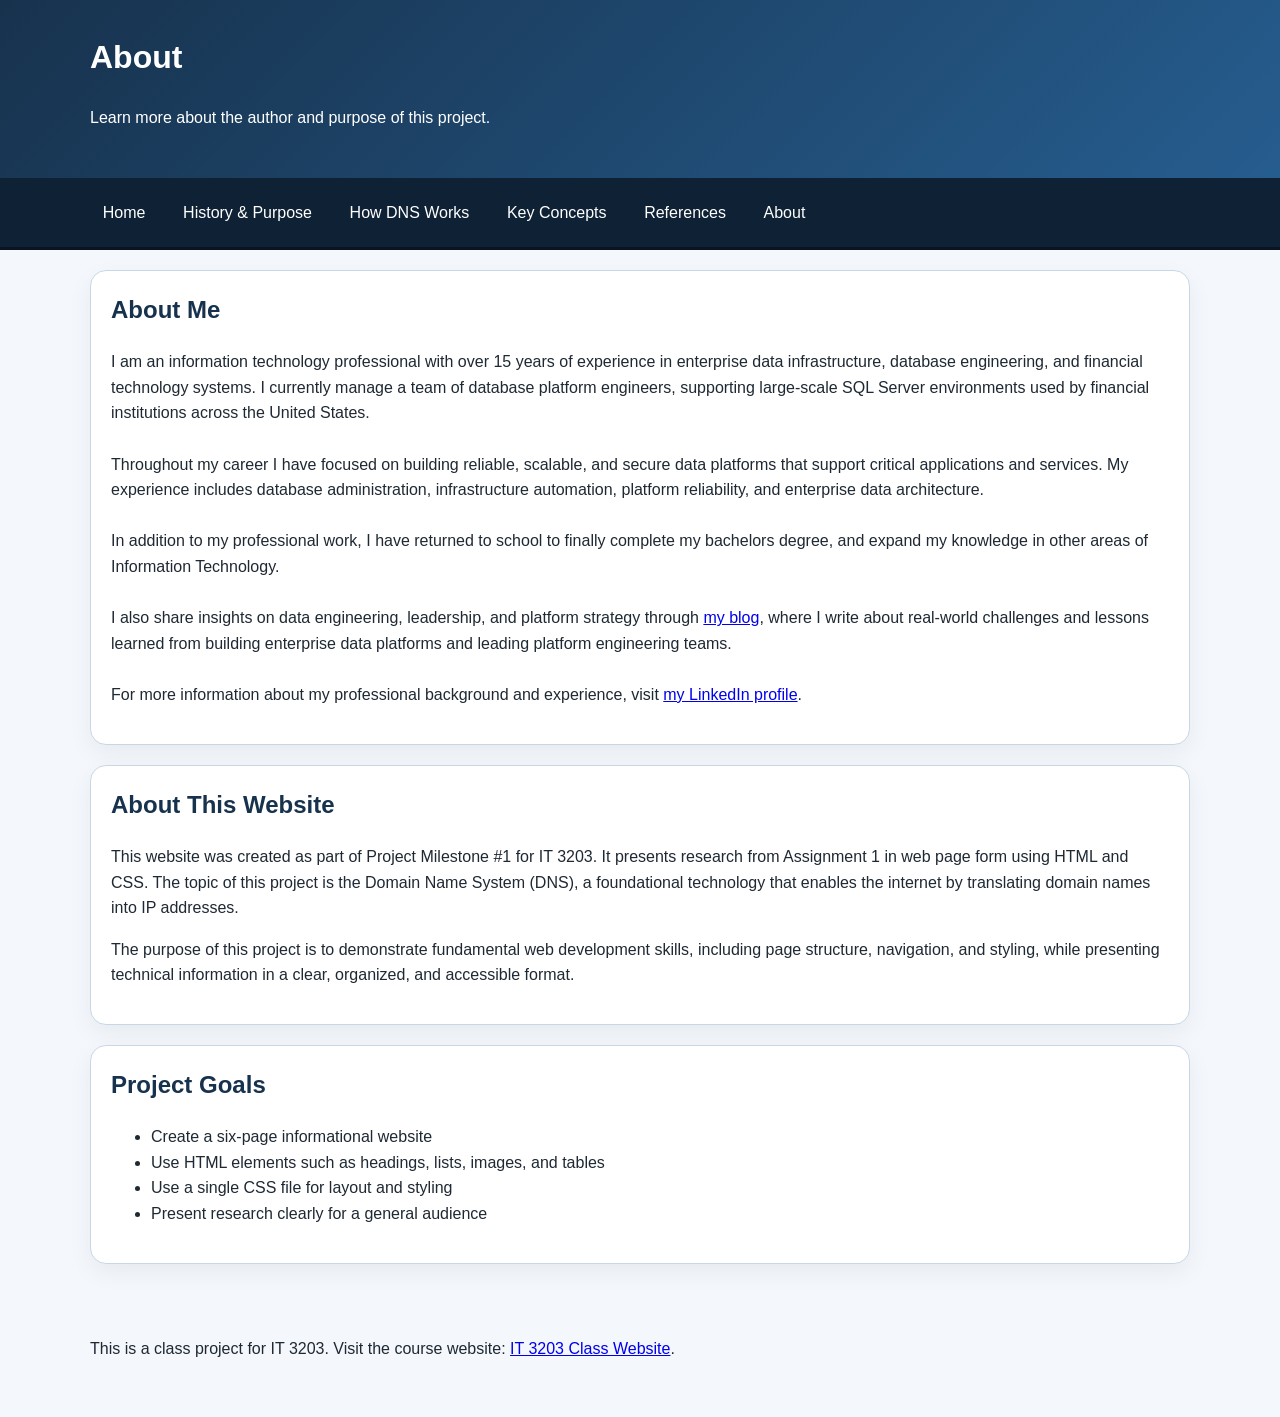
==== about.html @ 130fa386 "Add files via upload" ====
<!DOCTYPE html>
<html lang="en">
<head>
  <meta charset="UTF-8">
  <meta name="viewport" content="width=device-width, initial-scale=1.0">
  <meta name="description" content="About me and the DNS project.">
  <title>About</title>
  <link rel="stylesheet" href="style.css">
</head>
<body>
  <header class="site-header small-header">
    <div class="container">
      <h1>About</h1>
      <p class="subtitle">Learn more about the author and purpose of this project.</p>
    </div>
  </header>

  <nav class="main-nav">
    <div class="container nav-flex">
      <a href="index.html">Home</a>
      <a href="history.html">History & Purpose</a>
      <a href="how-dns-works.html">How DNS Works</a>
      <a href="key-concepts.html">Key Concepts</a>
      <a href="references.html">References</a>
      <a href="about.html">About</a>
    </div>
  </nav>

  <main class="container">
    <section class="card">
      <h2>About Me</h2>
      <p>
        I am an information technology professional with over 15 years of experience in enterprise data infrastructure, database engineering, and financial technology systems. I currently manage a team of database platform engineers, supporting large-scale SQL Server environments used by financial institutions across the United States.
        <br><br>
        Throughout my career I have focused on building reliable, scalable, and secure data platforms that support critical applications and services. My experience includes database administration, infrastructure automation, platform reliability, and enterprise data architecture.
        <br><br>
        In addition to my professional work, I have returned to school to finally complete my bachelors degree, and expand my knowledge in other areas of Information Technology.
        <br><br>
        I also share insights on data engineering, leadership, and platform strategy through <a href="https://brendan-mccaffrey.com" target="_blank">my blog</a>, where I write about real-world challenges and lessons learned from building enterprise data platforms and leading platform engineering teams.
        <br><br>
        For more information about my professional background and experience, visit <a href="https://www.linkedin.com/in/brendantmccaffrey/" target="_blank">my LinkedIn profile</a>.
</p>
    </section>

    <section class="card">
      <h2>About This Website</h2>
      <p>
        This website was created as part of Project Milestone #1 for IT 3203. It presents research from Assignment 1 in web page form using HTML and CSS. The topic of this project is the Domain Name System (DNS), a foundational technology that enables the internet by translating domain names into IP addresses.
      </p>
      <p>
        The purpose of this project is to demonstrate fundamental web development skills, including page structure, navigation, and styling, while presenting technical information in a clear, organized, and accessible format.
      </p>
    </section>

    <section class="card">
      <h2>Project Goals</h2>
      <ul>
        <li>Create a six-page informational website</li>
        <li>Use HTML elements such as headings, lists, images, and tables</li>
        <li>Use a single CSS file for layout and styling</li>
        <li>Present research clearly for a general audience</li>
      </ul>
    </section>
  </main>

  <footer class="site-footer">
    <div class="container">
      <p>This is a class project for IT 3203. Visit the course website: <a href="https://ksuweb.github.io/IT3203/" target="_blank" rel="noopener noreferrer">IT 3203 Class Website</a>.</p>
    </div>
  </footer>
</body>
</html>
---- style.css ----
/* Brendan McCaffrey - IT 3203 Milestone 1 */
/* Single stylesheet for the entire DNS website */

:root {
  --bg: #f4f7fb;
  --surface: #ffffff;
  --primary: #17324d;
  --secondary: #265d8f;
  --accent: #dcecfb;
  --border: #c8d7e6;
  --text: #1f2933;
}

/* Element selector example */
body {
  margin: 0;
  font-family: Arial, Helvetica, sans-serif;
  line-height: 1.6;
  color: var(--text);
  background: var(--bg);
}

h1,
h2,
h3 {
  color: var(--primary);
  margin-top: 0;
}

img {
  max-width: 100%;
  border: 1px solid var(--border);
  border-radius: 12px;
  background: #fff;
}

/* Class selector example */
.container {
  width: min(1100px, 92%);
  margin: 0 auto;
}

.site-header {
  background: linear-gradient(135deg, var(--primary), var(--secondary));
  color: #fff;
  padding: 2.75rem 0;
}

.small-header {
  padding: 2rem 0;
}

.site-header h1,
.site-header .subtitle,
.site-header .eyebrow {
  color: #fff;
}

.eyebrow {
  font-size: 0.9rem;
  letter-spacing: 0.08em;
  text-transform: uppercase;
  margin-bottom: 0.5rem;
}

.subtitle {
  max-width: 800px;
}

.main-nav {
  background: #0f2235;
  border-bottom: 3px solid #091420;
}

.nav-flex {
  display: flex;
  flex-wrap: wrap;
  gap: 0.75rem;
  padding: 0.85rem 0;
}

.main-nav a {
  color: #fff;
  text-decoration: none;
  padding: 0.5rem 0.8rem;
  border-radius: 8px;
}

/* Hover effect requirement */
.main-nav a:hover,
a:hover {
  background: var(--secondary);
  color: #fff;
}

.card {
  background: var(--surface);
  border: 1px solid var(--border);
  border-radius: 16px;
  padding: 1.25rem;
  margin: 1.25rem 0;
  box-shadow: 0 8px 24px rgba(18, 42, 66, 0.06);
}

.hero {
  display: grid;
  grid-template-columns: 1.4fr 1fr;
  gap: 1.5rem;
  align-items: center;
}

/* CSS Grid requirement */
.grid-layout {
  display: grid;
  gap: 1.25rem;
}

.two-col {
  grid-template-columns: repeat(2, minmax(0, 1fr));
}

.accent-box {
  background: var(--accent);
}

.concept-card {
  border-left: 6px solid var(--secondary);
}

.resource-list li {
  margin-bottom: 0.6rem;
}

table {
  width: 100%;
  border-collapse: collapse;
  margin-top: 1rem;
}

th,
td {
  border: 1px solid var(--border);
  padding: 0.8rem;
  text-align: left;
}

th {
  background: var(--accent);
}

.site-footer {
  margin-top: 2rem;
  padding: 1.5rem 0 2.5rem;
}

/* ID selector example */
#site-title {
  max-width: 850px;
}

@media (max-width: 800px) {
  .hero,
  .two-col {
    grid-template-columns: 1fr;
  }
}
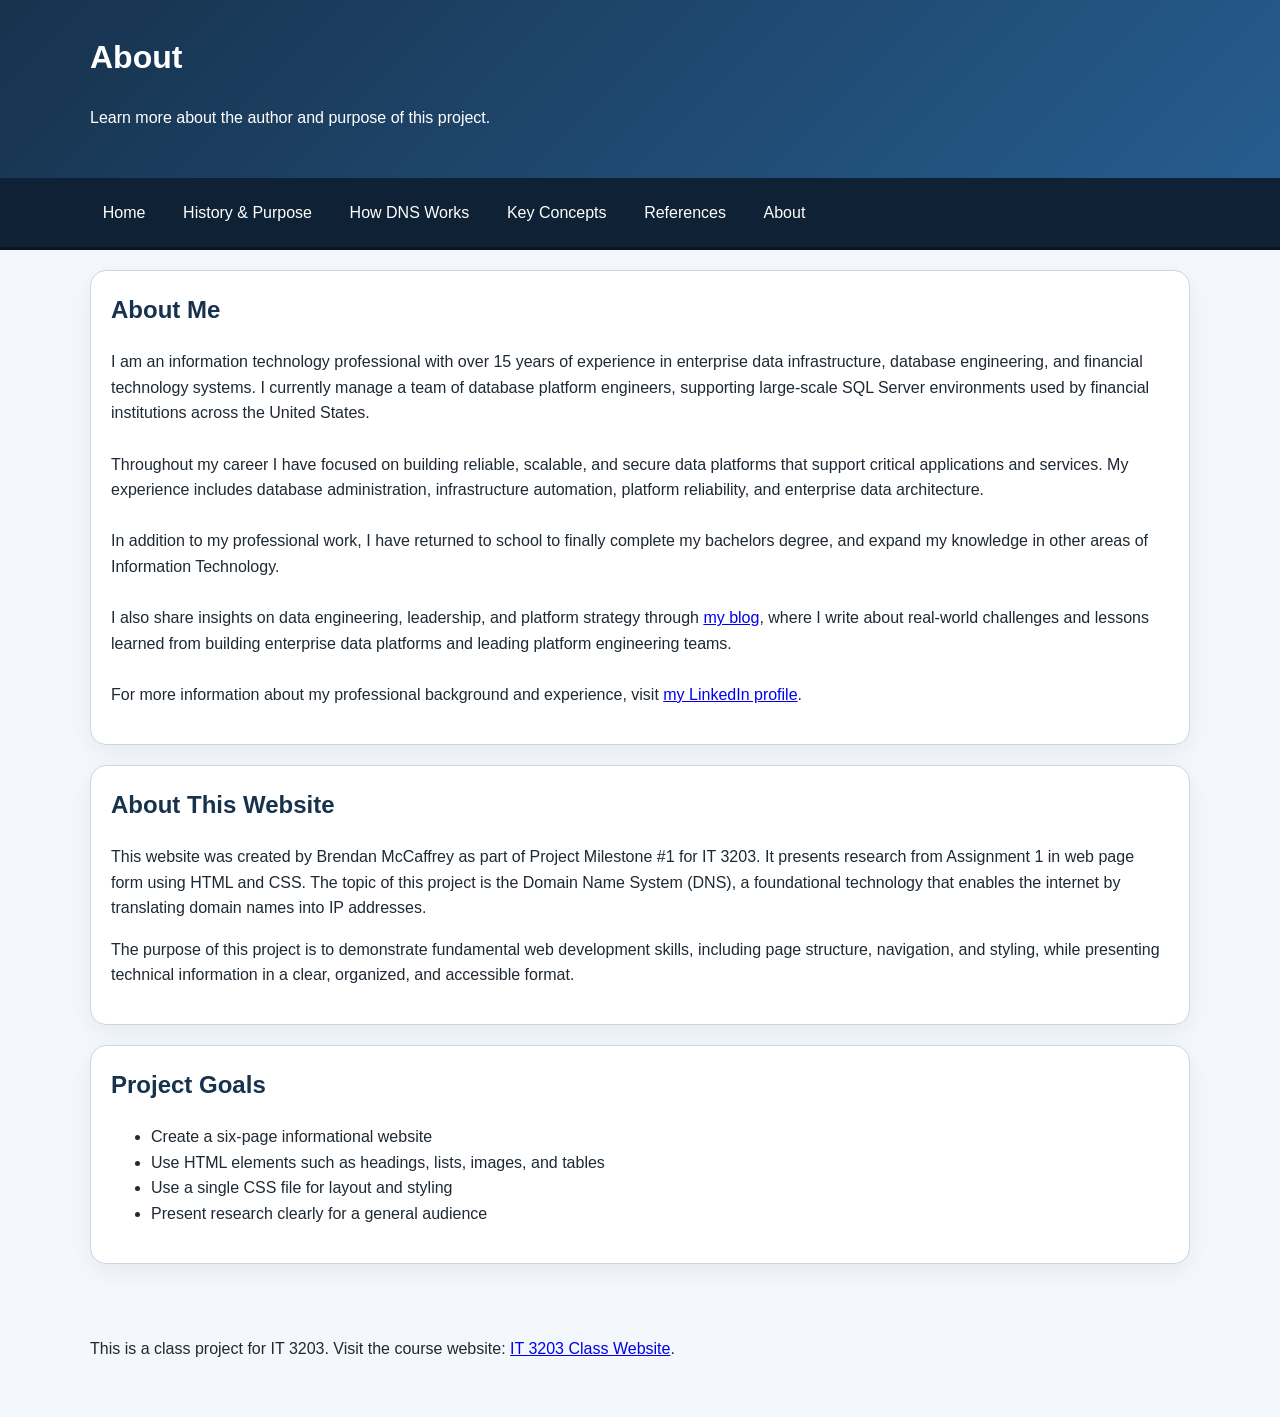
==== commit 5c8510d1: "Update author name in about.html" ====
--- a/about.html
+++ b/about.html
@@ -45,7 +45,7 @@
     <section class="card">
       <h2>About This Website</h2>
       <p>
-        This website was created as part of Project Milestone #1 for IT 3203. It presents research from Assignment 1 in web page form using HTML and CSS. The topic of this project is the Domain Name System (DNS), a foundational technology that enables the internet by translating domain names into IP addresses.
+        This website was created by Brendan McCaffrey as part of Project Milestone #1 for IT 3203. It presents research from Assignment 1 in web page form using HTML and CSS. The topic of this project is the Domain Name System (DNS), a foundational technology that enables the internet by translating domain names into IP addresses.
       </p>
       <p>
         The purpose of this project is to demonstrate fundamental web development skills, including page structure, navigation, and styling, while presenting technical information in a clear, organized, and accessible format.
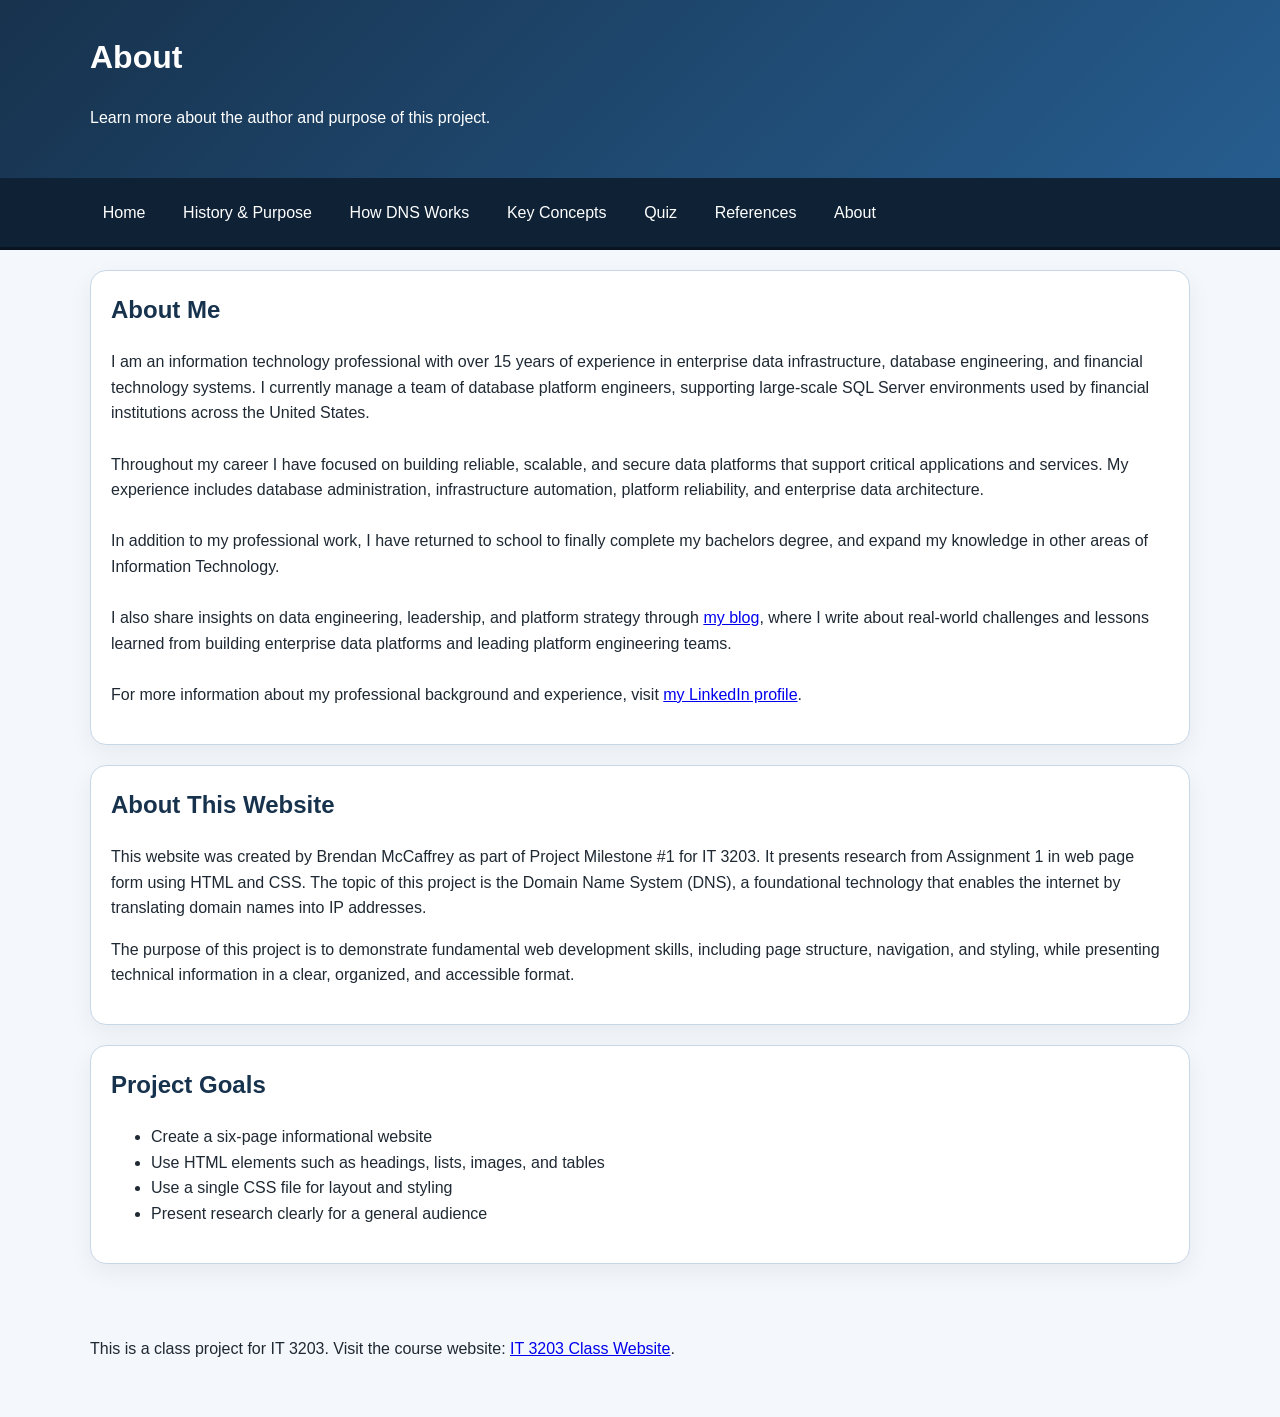
==== commit a5c3a0df: "Add Quiz link to navigation in about.html" ====
--- a/about.html
+++ b/about.html
@@ -21,6 +21,7 @@
       <a href="history.html">History & Purpose</a>
       <a href="how-dns-works.html">How DNS Works</a>
       <a href="key-concepts.html">Key Concepts</a>
+      <a href="quiz.html">Quiz</a>
       <a href="references.html">References</a>
       <a href="about.html">About</a>
     </div>
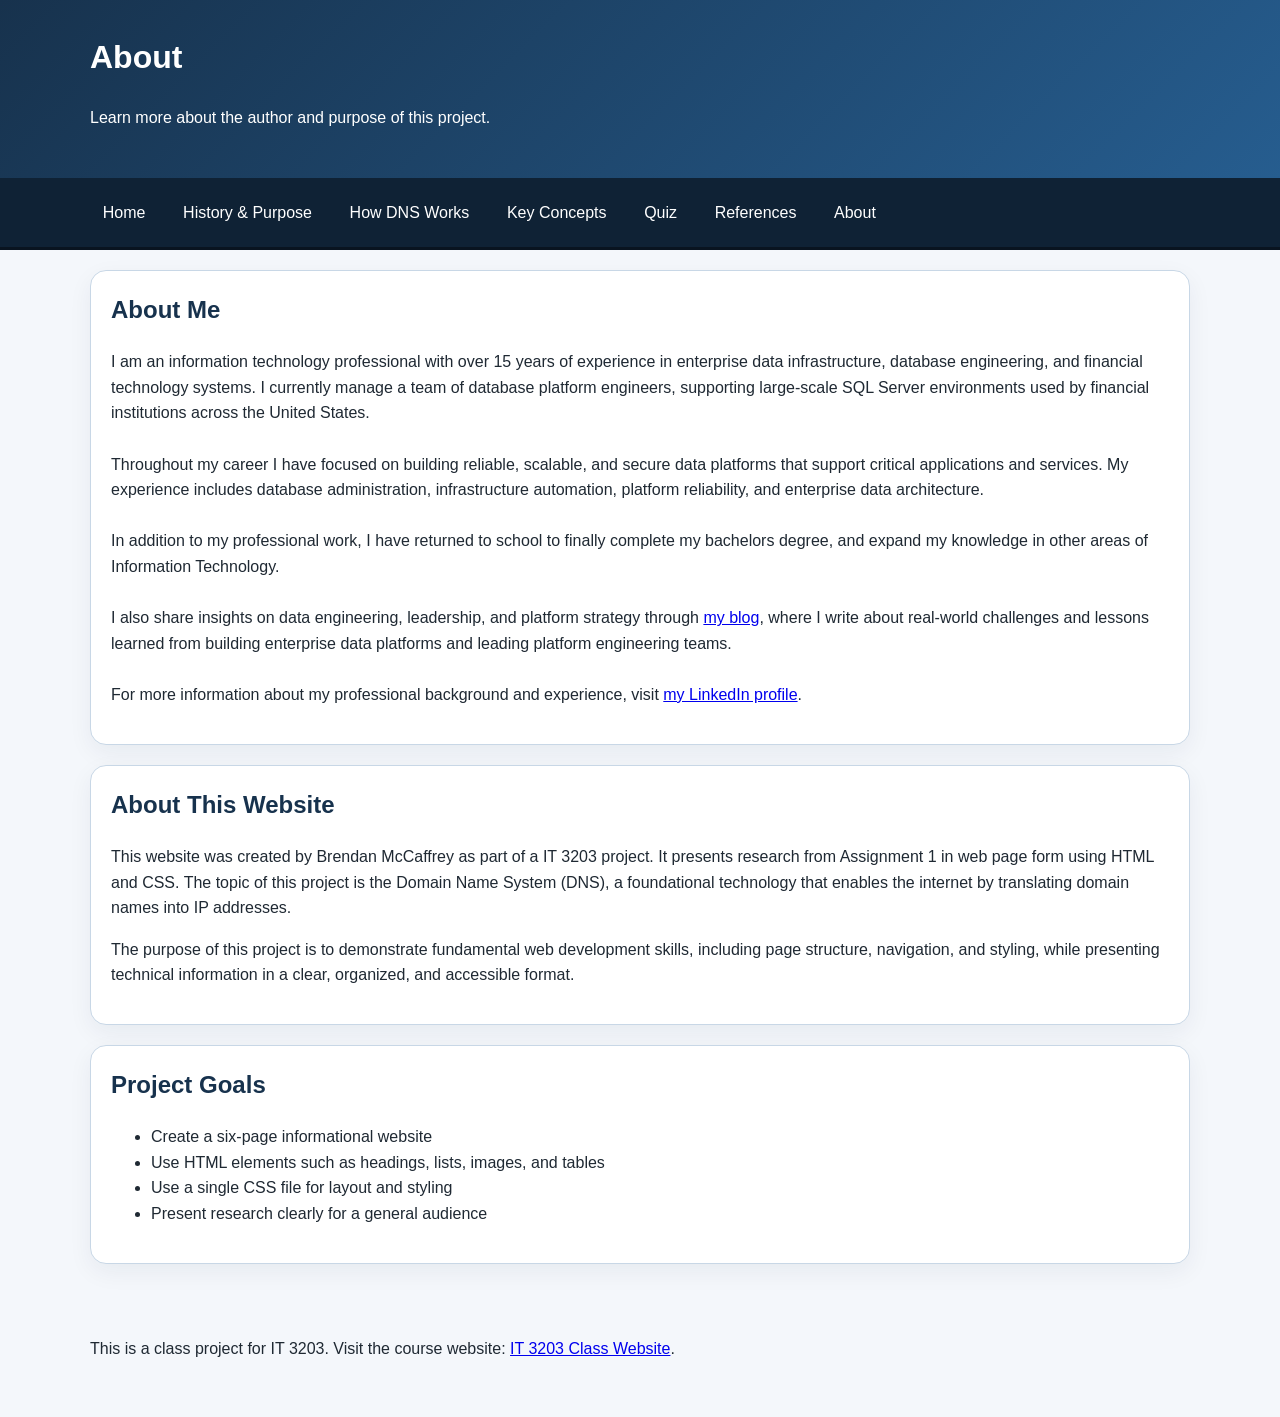
==== commit f40190ae: "Update project description in about.html" ====
--- a/about.html
+++ b/about.html
@@ -46,7 +46,7 @@
     <section class="card">
       <h2>About This Website</h2>
       <p>
-        This website was created by Brendan McCaffrey as part of Project Milestone #1 for IT 3203. It presents research from Assignment 1 in web page form using HTML and CSS. The topic of this project is the Domain Name System (DNS), a foundational technology that enables the internet by translating domain names into IP addresses.
+        This website was created by Brendan McCaffrey as part of a IT 3203 project. It presents research from Assignment 1 in web page form using HTML and CSS. The topic of this project is the Domain Name System (DNS), a foundational technology that enables the internet by translating domain names into IP addresses.
       </p>
       <p>
         The purpose of this project is to demonstrate fundamental web development skills, including page structure, navigation, and styling, while presenting technical information in a clear, organized, and accessible format.
--- a/style.css
+++ b/style.css
@@ -164,3 +164,97 @@
     grid-template-columns: 1fr;
   }
 }
+
+/* Milestone 2 quiz styles */
+.quiz-form fieldset {
+  border: 1px solid var(--border);
+  border-radius: 12px;
+  padding: 1rem;
+  margin-bottom: 1rem;
+}
+
+.quiz-form legend {
+  font-weight: bold;
+  color: var(--primary);
+  padding: 0 0.35rem;
+}
+
+.quiz-form label {
+  display: block;
+  margin: 0.45rem 0;
+}
+
+.quiz-form input[type="text"] {
+  width: min(100%, 420px);
+  padding: 0.7rem;
+  border: 1px solid var(--border);
+  border-radius: 8px;
+  font-size: 1rem;
+}
+
+.button-row {
+  display: flex;
+  flex-wrap: wrap;
+  gap: 0.75rem;
+}
+
+.button-row button {
+  border: none;
+  border-radius: 8px;
+  padding: 0.75rem 1rem;
+  font-size: 1rem;
+  cursor: pointer;
+  background: var(--secondary);
+  color: #fff;
+}
+
+.button-row button:hover {
+  background: var(--primary);
+}
+
+.results-box {
+  display: none;
+}
+
+.results-box.show {
+  display: block;
+}
+
+.pass-text {
+  color: #0b6b2c;
+  font-weight: bold;
+}
+
+.fail-text {
+  color: #a11d2a;
+  font-weight: bold;
+}
+
+.correct-answer {
+  color: #0b6b2c;
+}
+
+.incorrect-answer {
+  color: #a11d2a;
+}
+
+.feedback {
+  margin-top: 8px;
+  font-weight: bold;
+}
+
+.correct {
+  color: green;
+}
+
+.incorrect {
+  color: red;
+}
+
+.highlight-correct {
+  outline: 2px solid green;
+}
+
+.highlight-incorrect {
+  outline: 2px solid red;
+}
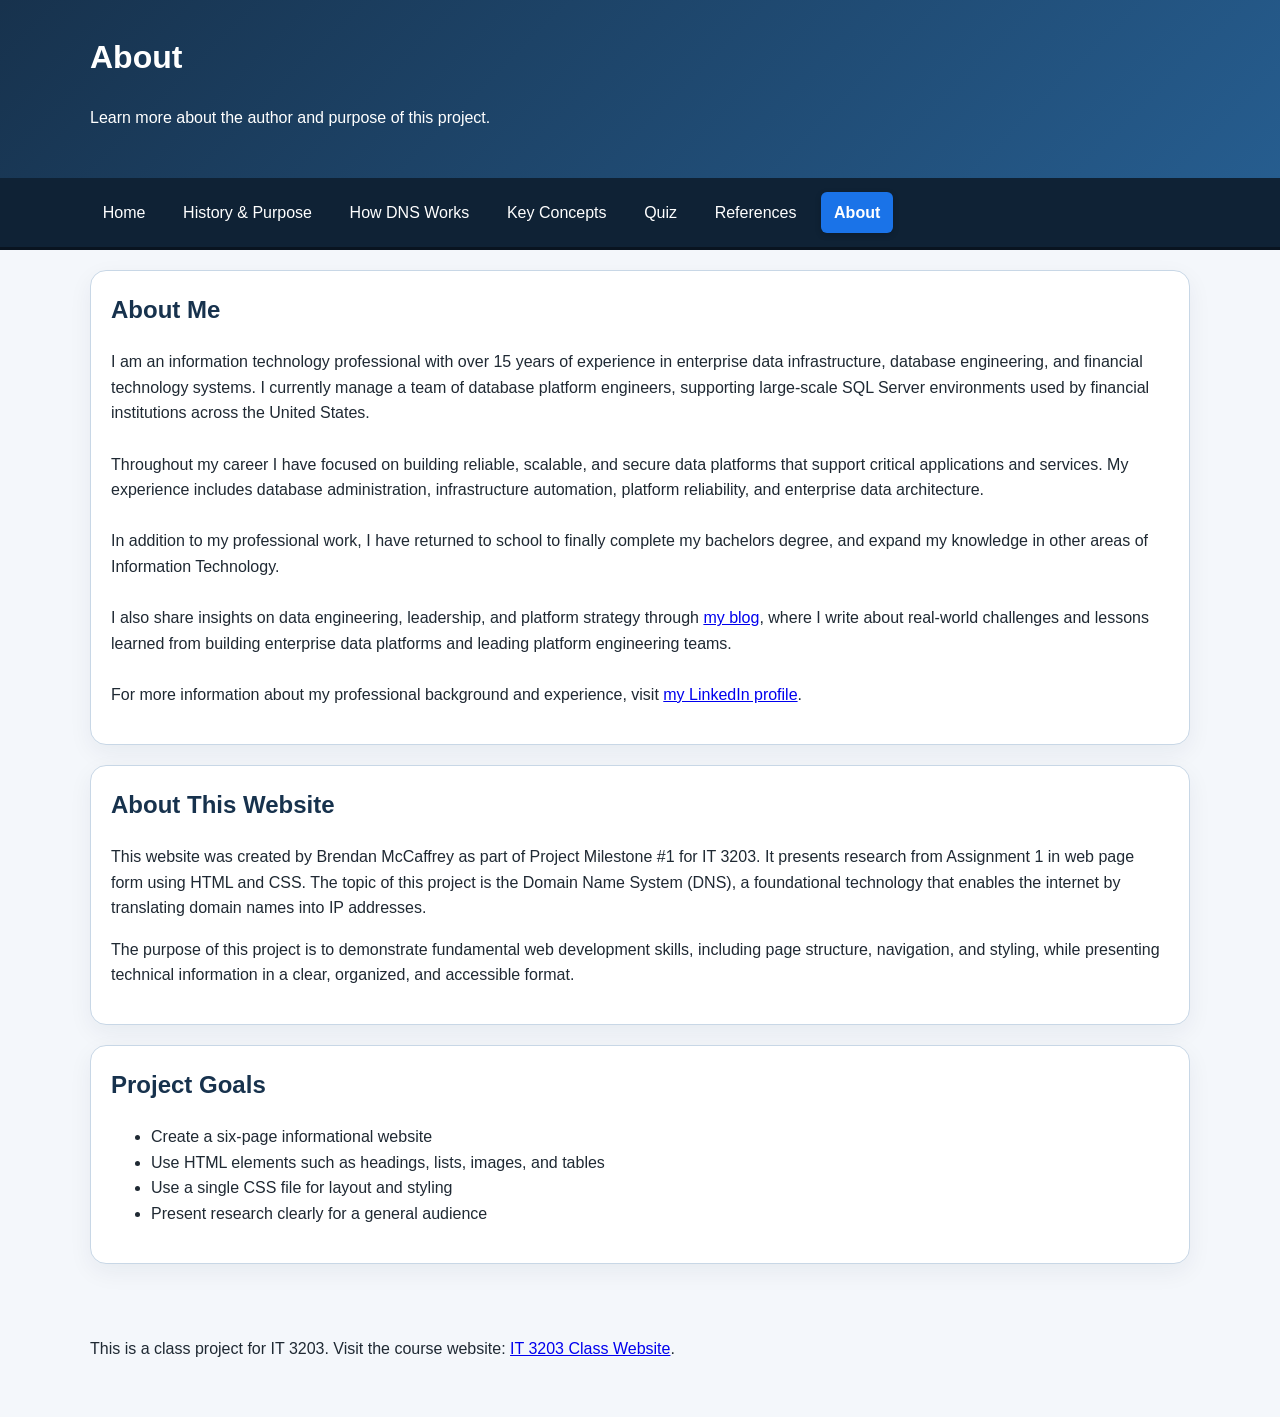
==== commit c5d725f2: "Add files via upload" ====
--- a/about.html
+++ b/about.html
@@ -8,6 +8,8 @@
   <link rel="stylesheet" href="style.css">
 </head>
 <body>
+  
+  <!-- Page header -->
   <header class="site-header small-header">
     <div class="container">
       <h1>About</h1>
@@ -15,6 +17,8 @@
     </div>
   </header>
 
+  
+  <!-- Main navigation -->
   <nav class="main-nav">
     <div class="container nav-flex">
       <a href="index.html">Home</a>
@@ -23,10 +27,12 @@
       <a href="key-concepts.html">Key Concepts</a>
       <a href="quiz.html">Quiz</a>
       <a href="references.html">References</a>
-      <a href="about.html">About</a>
+      <a href="about.html" class="active">About</a>
     </div>
   </nav>
 
+  
+  <!-- Main content -->
   <main class="container">
     <section class="card">
       <h2>About Me</h2>
@@ -46,7 +52,7 @@
     <section class="card">
       <h2>About This Website</h2>
       <p>
-        This website was created by Brendan McCaffrey as part of a IT 3203 project. It presents research from Assignment 1 in web page form using HTML and CSS. The topic of this project is the Domain Name System (DNS), a foundational technology that enables the internet by translating domain names into IP addresses.
+        This website was created by Brendan McCaffrey as part of Project Milestone #1 for IT 3203. It presents research from Assignment 1 in web page form using HTML and CSS. The topic of this project is the Domain Name System (DNS), a foundational technology that enables the internet by translating domain names into IP addresses.
       </p>
       <p>
         The purpose of this project is to demonstrate fundamental web development skills, including page structure, navigation, and styling, while presenting technical information in a clear, organized, and accessible format.
@@ -64,10 +70,12 @@
     </section>
   </main>
 
+  
+  <!-- Footer -->
   <footer class="site-footer">
     <div class="container">
       <p>This is a class project for IT 3203. Visit the course website: <a href="https://ksuweb.github.io/IT3203/" target="_blank" rel="noopener noreferrer">IT 3203 Class Website</a>.</p>
     </div>
   </footer>
 </body>
-</html>
+</html>
--- a/style.css
+++ b/style.css
@@ -1,5 +1,5 @@
-/* Brendan McCaffrey - IT 3203 Milestone 1 */
-/* Single stylesheet for the entire DNS website */
+/* Brendan McCaffrey - IT 3203 Milestone 2 */
+/* Stylesheet for the DNS website */
 
 :root {
   --bg: #f4f7fb;
@@ -11,7 +11,7 @@
   --text: #1f2933;
 }
 
-/* Element selector example */
+/* Base page styles */
 body {
   margin: 0;
   font-family: Arial, Helvetica, sans-serif;
@@ -34,12 +34,13 @@
   background: #fff;
 }
 
-/* Class selector example */
+/* Layout container */
 .container {
   width: min(1100px, 92%);
   margin: 0 auto;
 }
 
+/* Header styles */
 .site-header {
   background: linear-gradient(135deg, var(--primary), var(--secondary));
   color: #fff;
@@ -67,6 +68,7 @@
   max-width: 800px;
 }
 
+/* Navigation styles */
 .main-nav {
   background: #0f2235;
   border-bottom: 3px solid #091420;
@@ -93,6 +95,15 @@
   color: #fff;
 }
 
+.main-nav a.active {
+  background-color: #1a73e8;
+  color: #fff;
+  font-weight: bold;
+  border-radius: 6px;
+  box-shadow: 0 2px 6px rgba(0, 0, 0, 0.2);
+}
+
+/* Card and layout styles */
 .card {
   background: var(--surface);
   border: 1px solid var(--border);
@@ -131,6 +142,7 @@
   margin-bottom: 0.6rem;
 }
 
+/* Table styles */
 table {
   width: 100%;
   border-collapse: collapse;
@@ -148,16 +160,18 @@
   background: var(--accent);
 }
 
+/* Footer styles */
 .site-footer {
   margin-top: 2rem;
   padding: 1.5rem 0 2.5rem;
 }
 
-/* ID selector example */
+/* Homepage title width */
 #site-title {
   max-width: 850px;
 }
 
+/* Responsive layout */
 @media (max-width: 800px) {
   .hero,
   .two-col {
@@ -192,6 +206,7 @@
   font-size: 1rem;
 }
 
+/* Button styles */
 .button-row {
   display: flex;
   flex-wrap: wrap;
@@ -212,37 +227,11 @@
   background: var(--primary);
 }
 
+/* Quiz results styles */
 .results-box {
   display: none;
 }
 
-.results-box.show {
-  display: block;
-}
-
-.pass-text {
-  color: #0b6b2c;
-  font-weight: bold;
-}
-
-.fail-text {
-  color: #a11d2a;
-  font-weight: bold;
-}
-
-.correct-answer {
-  color: #0b6b2c;
-}
-
-.incorrect-answer {
-  color: #a11d2a;
-}
-
-.feedback {
-  margin-top: 8px;
-  font-weight: bold;
-}
-
 .correct {
   color: green;
 }
@@ -251,10 +240,30 @@
   color: red;
 }
 
-.highlight-correct {
-  outline: 2px solid green;
-}
-
-.highlight-incorrect {
-  outline: 2px solid red;
-}
+#overallResult {
+  font-size: 1.3rem;
+  margin-bottom: 10px;
+}
+
+#totalScore {
+  font-size: 1.1rem;
+  margin-bottom: 15px;
+}
+
+.question-result {
+  margin-bottom: 15px;
+  padding: 12px;
+  border-radius: 6px;
+}
+
+.question-result.correct {
+  border: 2px solid #2e7d32;
+  background-color: #e8f5e9;
+  color: #2e7d32;
+}
+
+.question-result.incorrect {
+  border: 2px solid #c62828;
+  background-color: #fdecea;
+  color: #c62828;
+}
